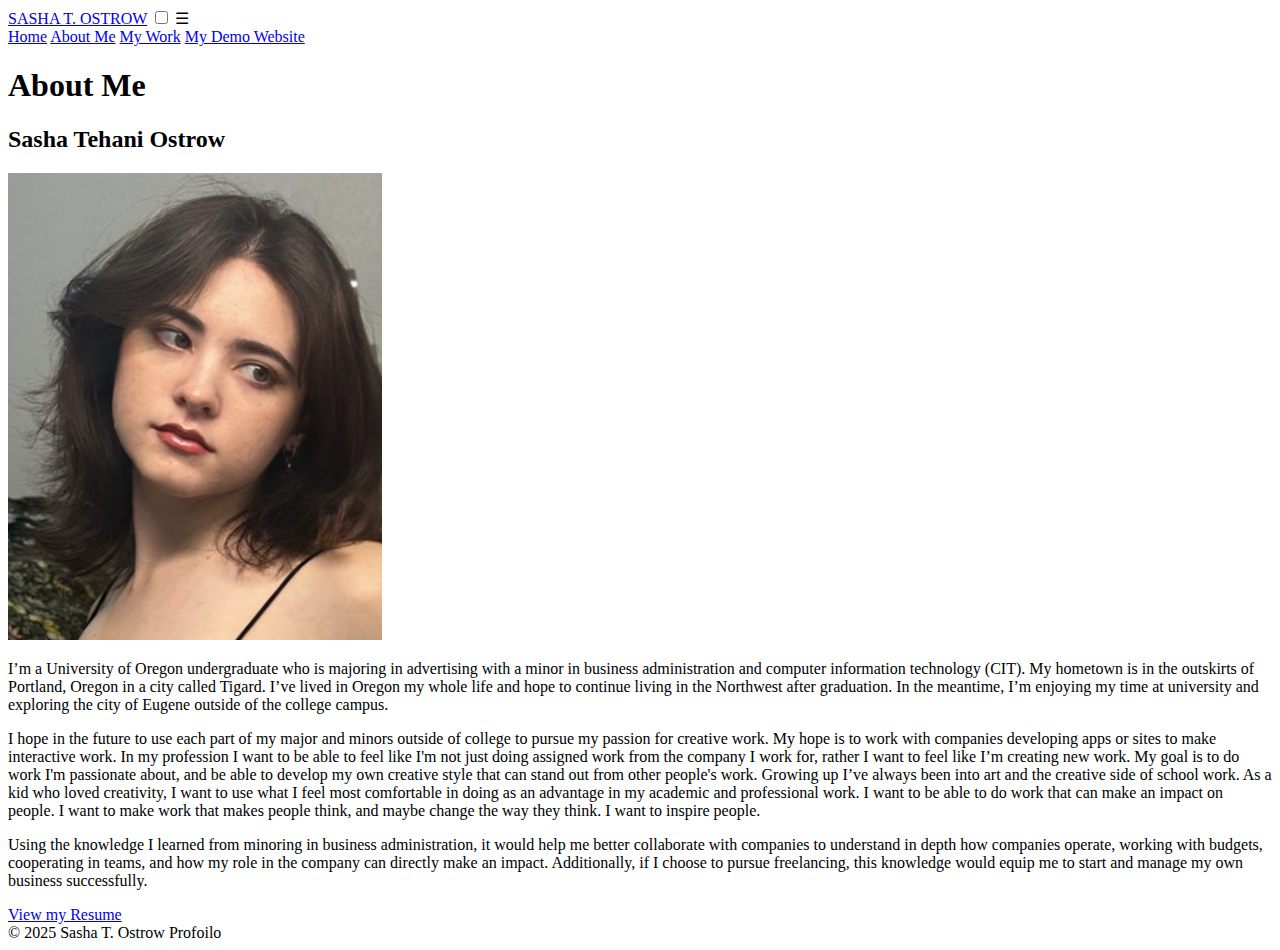
==== about.html @ 396d5f50 "Add files via upload" ====
<!DOCTYPE html>
<html lang="en">
    <head>
        <meta charset="UTF-8">
        <meta name="viewport" content="width=device-width, initial-scale=1.0">
        <title>Bio</title>
        <link rel="stylesheet" href="resume.css">
    </head>

   
    
<body>

    <nav class="navbar">
        <a href="index.html" class="logo">SASHA T. OSTROW</a>

        <!-- Mobile Menu Toggle (Checkbox + Label) -->
        <input type="checkbox" id="menu-toggle" class="menu-toggle">
        <label for="menu-toggle" class="mobile-menu-btn">☰</label>

        <!-- Navigation Links (Now Below Label) -->
        <div class="nav-links">
            <a href="index.html">Home</a>
            <a href="about.html">About Me</a>
            <a href="work.html">My Work</a>
            <a href="myWesite.html">My Demo Website</a>
        </div>
    </nav>

    <h1>About Me</h1>
    <h2>Sasha Tehani Ostrow</h2>
    <div class="row-one-container">
        <img src="images/Sasha.png" alt="BustShot">
        <p class="section-description">
            I’m a University of Oregon undergraduate who is majoring in advertising with a minor in business administration and computer information technology (CIT). My hometown is in the outskirts of Portland, Oregon in a city called Tigard. I’ve lived in Oregon my whole life and hope to continue living in the Northwest after graduation. In the meantime, I’m enjoying my time at university and exploring the city of Eugene outside of the college campus.

        </p>
    </div>
    <div class="content-container">
        <p class="section-description">
            I hope in the future to use each part of my major and minors outside of college to pursue my passion for creative work. My hope is to work with companies developing apps or sites to make interactive work. In my profession I want to be able to feel like I'm not just doing assigned work from the company I work for, rather I want to feel like I’m creating new work. My goal is to do work I'm passionate about, and be able to develop my own creative style that can stand out from other people's work. Growing up I’ve always been into art and the creative side of school work. As a kid who loved creativity, I want to use what I feel most comfortable in doing as an advantage in my academic and professional work. I want to be able to do work that can make an impact on people. I want to make work that makes people think, and maybe change the way they think. I want to inspire people.
    
        </p>
    </div>
    <div class="content-container">
        <p class="section-description">
        
            Using the knowledge I learned from minoring in business administration, it would help me better collaborate with companies to understand in depth how companies operate, working with budgets, cooperating in teams, and how my role in the company can directly make an impact. Additionally, if I choose to pursue freelancing, this knowledge would equip me to start and manage my own business successfully.
        
        </p>
    </div>
    <div class="content-container">
        <!--Buttom section-->
        <a href="resume2.html" class="resume-btn" target="_blank"><span>View my Resume</span></a>
    </div>

    <footer>
        © 2025 Sasha T. Ostrow Profoilo
    </footer>
</body>
</html>
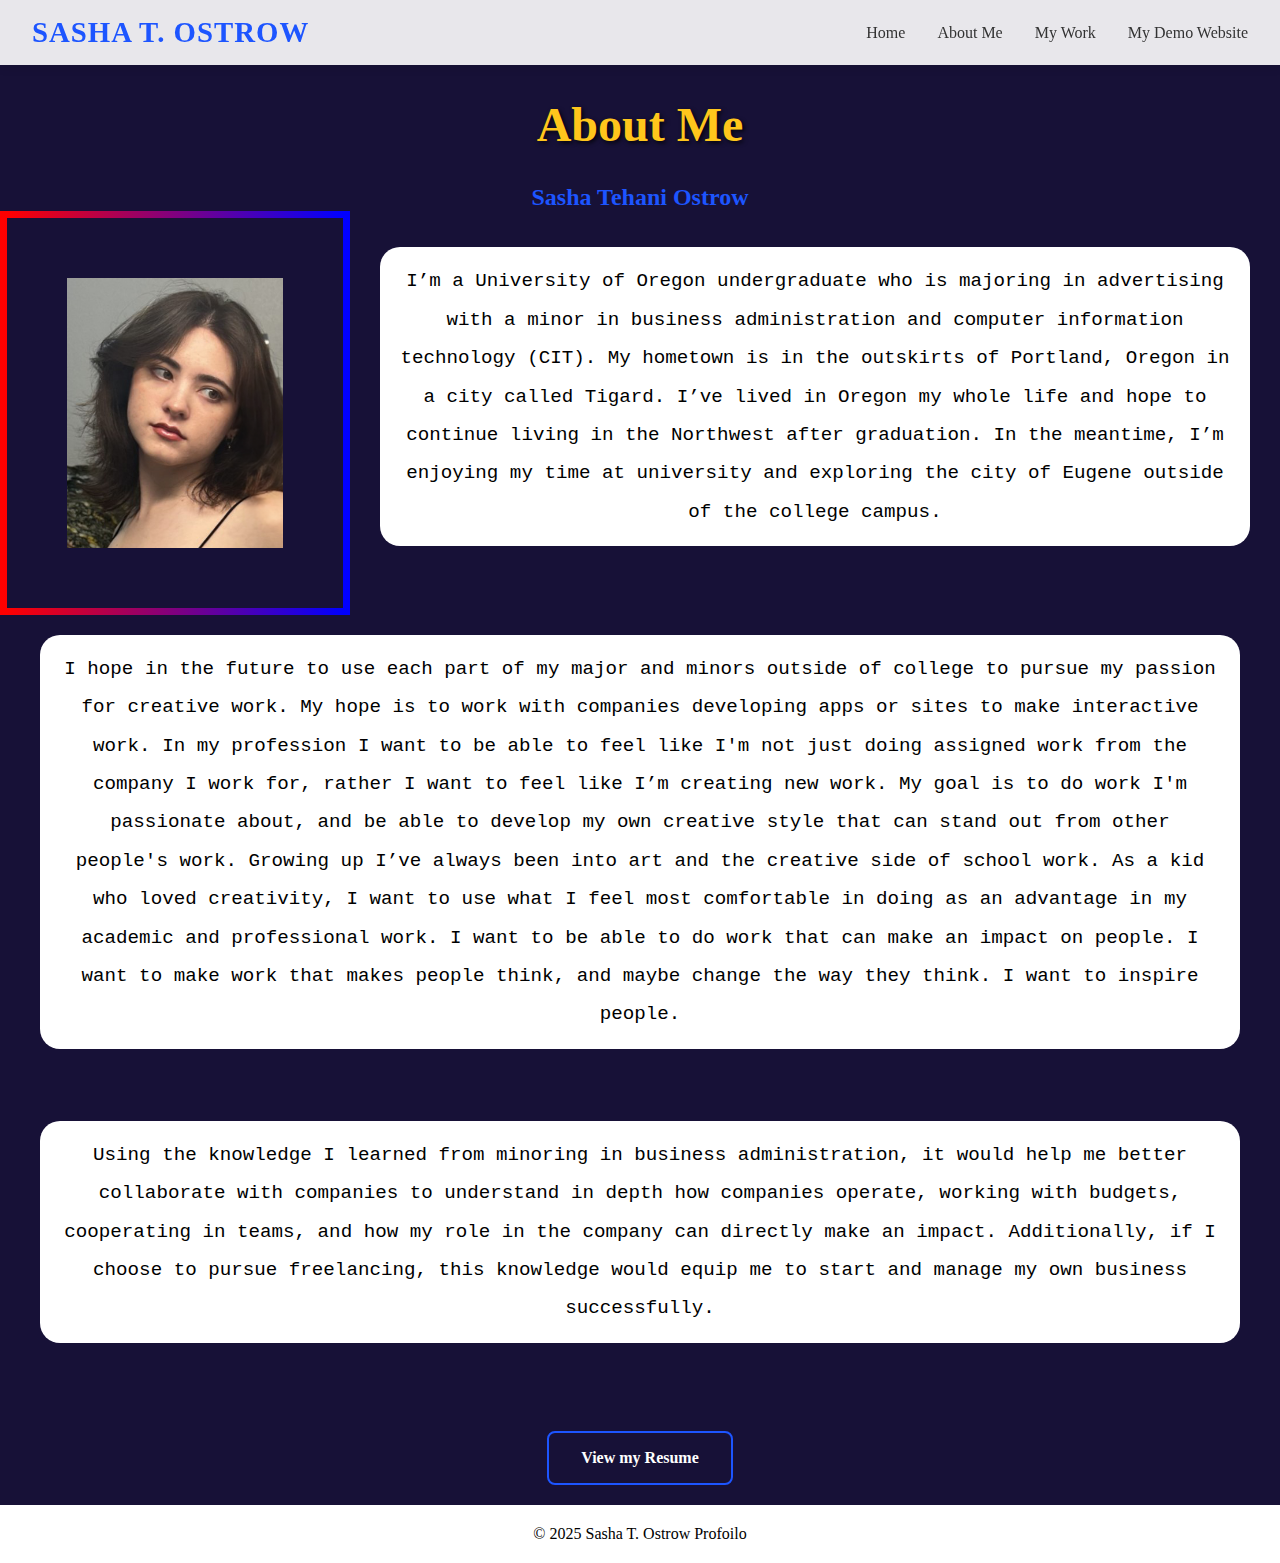
==== commit 642ef147: "Update about.html" ====
--- a/about.html
+++ b/about.html
@@ -4,7 +4,7 @@
         <meta charset="UTF-8">
         <meta name="viewport" content="width=device-width, initial-scale=1.0">
         <title>Bio</title>
-        <link rel="stylesheet" href="resume.css">
+        <link rel="stylesheet" href="styles/resume.css">
     </head>
 
    
--- a/styles/resume.css
+++ b/styles/resume.css
@@ -0,0 +1,222 @@
+* {
+  margin: 0;
+  padding: 0;
+  box-sizing: border-box;
+}
+
+/* Navbar */
+.navbar {
+  position: sticky;
+  top: 0;
+  display: flex;
+  justify-content: space-between;
+  align-items: center;
+  padding: 1rem 2rem;
+  background-color: rgba(255, 255, 255, 0.9);
+  box-shadow: 0 2px 10px rgba(0, 0, 0, 0.1);
+  z-index: 1000;
+}
+
+/* Logo */
+.logo {
+  font-size: 1.8rem;
+  font-weight: bold;
+  color: #1d55ff;
+  text-decoration: none;
+  letter-spacing: 1px;
+}
+
+/* Desktop Nav Links */
+.nav-links {
+  display: flex;
+  gap: 2rem;
+}
+
+.nav-links a {
+  color: #333;
+  text-decoration: none;
+  font-weight: 500;
+  transition: color 0.3s ease;
+}
+
+.nav-links a:hover {
+  color: #1d55ff;
+}
+
+/* Mobile Menu */
+.menu-toggle {
+  display: none;
+}
+
+.mobile-menu-btn {
+  display: none; /* Hidden by default */
+  font-size: 2rem;
+  cursor: pointer;
+  background: none;
+  border: none;
+  color: #333;
+  position: absolute;
+  right: 20px;
+  top: 20px;
+  z-index: 1100; /* Ensure it's above other elements */
+}
+
+/* Mobile Navigation */
+@media (max-width: 768px) {
+  .mobile-menu-btn {
+      display: block; /* Show button only on mobile */
+  }
+
+  .nav-links {
+      position: fixed;
+      top: 70px;
+      right: -100%;
+      flex-direction: column;
+      background: white;
+      width: 70%;
+      height: 100vh;
+      padding: 2rem;
+      box-shadow: 2rem 0 5px rgba(0, 0, 0, 0.1);
+      transition: right 0.3s ease;
+      gap: 1rem;
+  }
+
+  /* Show menu when checkbox is checked */
+  .menu-toggle:checked + .mobile-menu-btn + .nav-links {
+      right: 0;
+  }
+}
+
+/* above is all nav bar stuff */
+
+
+
+/*makes image the correct size*/
+img {
+    width: 100%; /* Make images responsive */
+    height: auto; /* Maintain aspect ratio */
+    max-width: 350px; /* Prevent overly large images */
+    object-fit: cover;
+    border: 7px solid transparent;
+    border-image: linear-gradient(to right, red, blue);
+    border-image-slice: 1;
+}
+
+
+/* Heading styles */
+h1 {
+    text-align: center;
+    color: #ffc61c;
+    margin: 2rem 0;
+    font-size: 3rem;
+    text-shadow: 2px 2px 4px rgba(0, 0, 0, 0.8);
+}
+/* <p> stype*/
+.section-description {
+  font-family: courier, sans-serif;
+    text-align: center;
+    color: #000000;
+    max-width: 700px;
+    margin: 0 auto 2rem;
+    line-height: 2;
+    font-size: 1.2rem;
+
+    position: relative;
+    display: inline-block;
+    background:#ffffff; /* Bubble color */
+    padding: 15px 20px;
+    border-radius: 20px;
+    max-width: 1200px;
+    text-align: center;
+}
+
+.content-container {
+  display: flex;           /* Use Flexbox */
+  flex-direction: column;  /* Stack the items vertically (rows) */
+  align-items: center;     /* Center the items horizontally */
+  justify-content: center; /* Center the items vertically, if necessary */
+  gap: 20px;               /* Add space between text and button */
+  padding: 20px;
+}
+  /* make images side-by-side */
+
+  .row-one-container{
+    display: flex;
+    align-items: center;
+    gap: 30px;
+    margin-right: 30px;
+    
+  }
+
+h2{
+    text-align: center;
+    width: 100%;
+    height: auto;
+    color: #1d55ff;
+}
+
+.resume-btn {  /* Apply styles directly to your button */
+  text-decoration: none;
+  margin-top: 1rem;
+  display: inline-block;
+  position: relative;
+  padding: 1rem 2rem;
+  font-size: 1rem;
+  font-weight: 600;
+  color: white;
+  background: none;
+  border: 2px solid #1d55ff;
+  border-radius: 8px;
+  cursor: pointer;
+  overflow: hidden;
+  transition: all 0.3s ease;
+}
+
+/* Animation */
+.resume-btn::before {
+  content: "";
+  position: absolute;
+  top: 0;
+  left: 0;
+  width: 100%;
+  height: 100%;
+  transition: 0.3s ease-in-out;
+  z-index: -1;
+}
+
+.resume-btn:hover {
+  --p: 100%;
+  --t: 0.3s;
+  color: #fff;
+}
+
+
+  /*makes image the correct size*/
+  img {
+    width: 100%; /* Make images responsive */
+    height: auto; /* Maintain aspect ratio */
+    max-width: 350px; /* Prevent overly large images */
+    object-fit: cover;
+    padding: 60px 60px;
+    
+}
+
+body {
+  text-align: center;
+  background-color: #171137; /* Change to any color */
+
+}
+
+@media (max-width: 768px) {
+  .grid {
+    grid-template-columns: repeat(1, 1fr);
+}
+}
+
+
+footer {
+  text-align: center;
+  padding: 20px;
+  background: #ffffff;
+  color: rgb(0, 0, 0);
+}